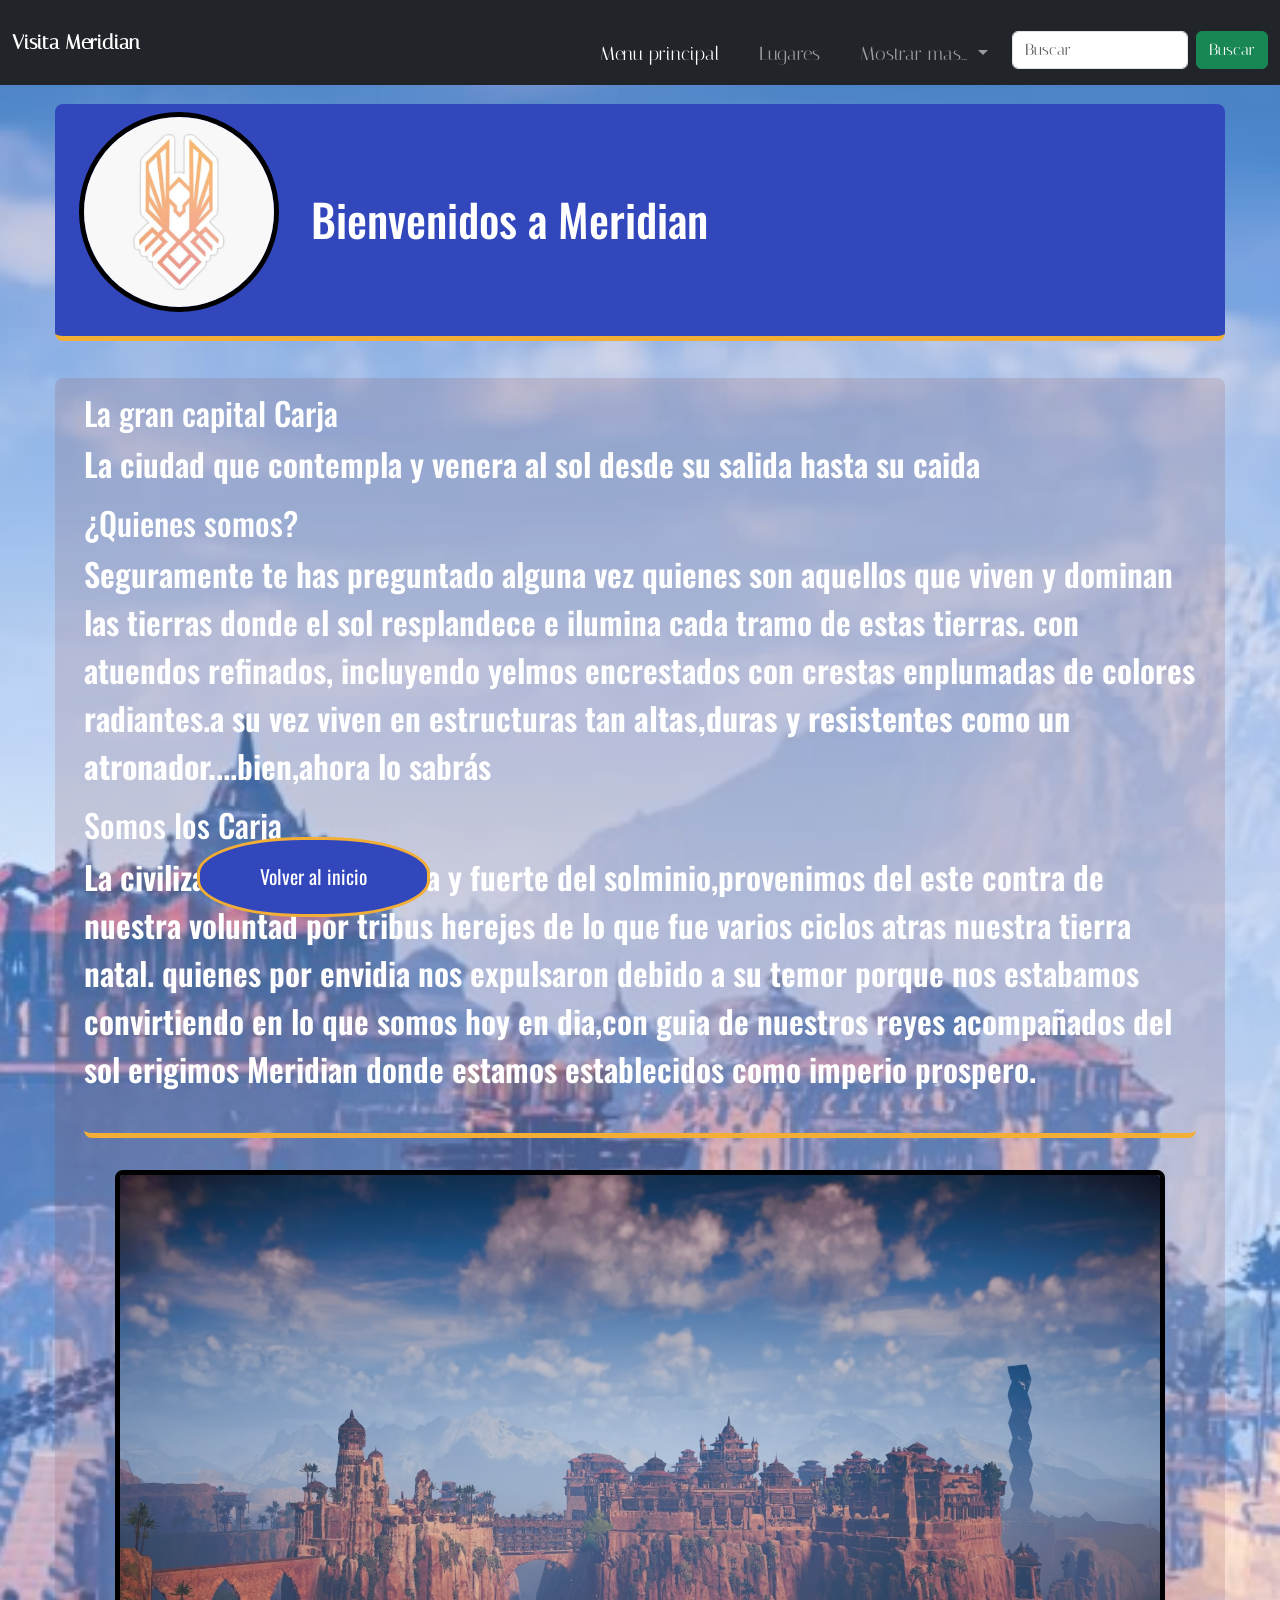
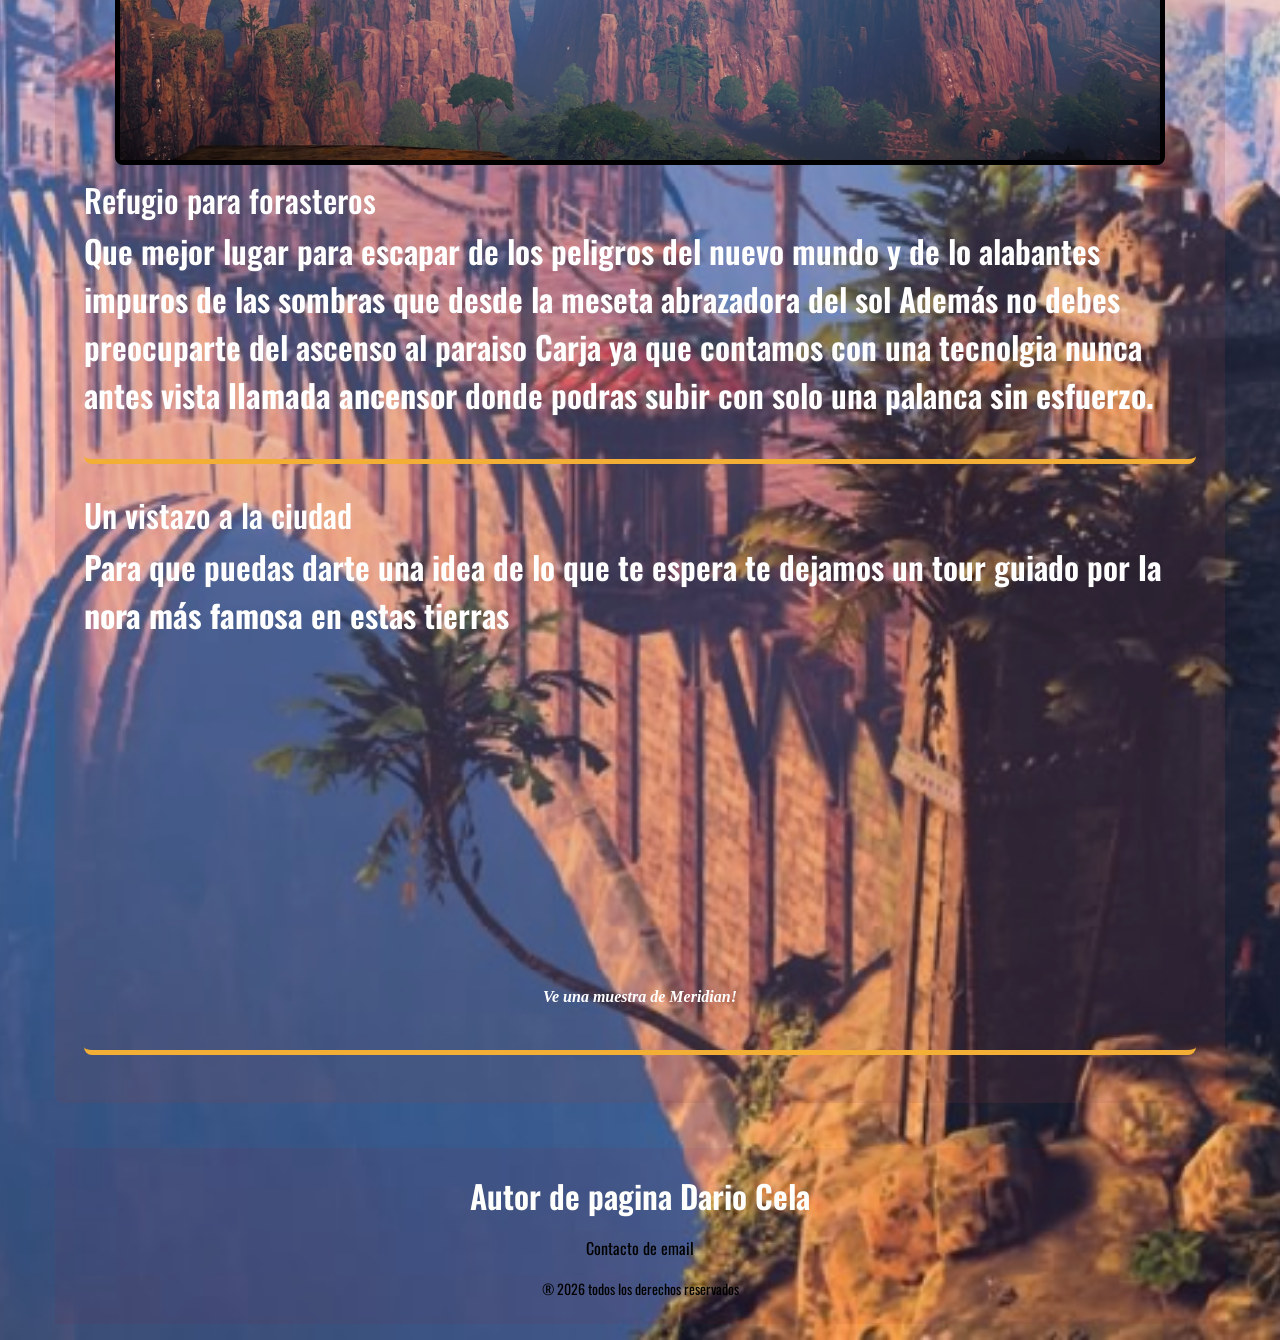
==== index.html @ d0ce2c87 "Add files via upload" ====
﻿<!DOCTYPE html>

<html lang="es" xmlns="http://www.w3.org/1999/xhtml">
<head>
    <meta charset="utf-8" />
    <title>Visita Meridian - inicio</title>
    <meta name="viewport" content="width=device-width,initial-scale=1.0">
    <meta name="referrer" content="origin" />
    <meta name="description"
          content="El gran imperio carja, conoce a los carja y al sol en todo su esplendor" />


    <link rel="preconnect" href="https://fonts.googleapis.com">
    <link rel="preconnect" href="https://fonts.gstatic.com" crossorigin="anonymous">
    <link href="https://fonts.googleapis.com/css2?family=Italiana&family=Oswald:wght@200..700&display=swap" rel="stylesheet">
    
    
    <link href="https://cdn.jsdelivr.net/npm/bootstrap@5.3.2/dist/css/bootstrap.min.css" rel="stylesheet" integrity="sha384-T3c6CoIi6uLrA9TneNEoa7RxnatzjcDSCmG1MXxSR1GAsXEV/Dwwykc2MPK8M2HN" crossorigin="anonymous">
    <link rel="stylesheet" href="CSS/estilos.css" />
</head>
<body>
    <header>
    
        <div class="logo">
            <figure><img src="images/logo.jpg"
              alt="Emblema Carja"  
             class="logo" /></figure>
                       
        <h1>Bienvenidos a Meridian</h1>

    </div>

        
        <nav class="navbar navbar-expand-lg navbar-dark bg-dark fixed-top">
            <div class="container-fluid">
                <a class="navbar-brand" href="#">Visita Meridian</a>
                    <button class="navbar-toggler" type="button" data-bs-toggle="offcanvas" data-bs-target="#offcanvasDarkNavbar" aria-controls="offcanvasDarkNavbar" aria-label="Toggle navigation">
                    <span class="navbar-toggler-icon"></span>
                    </button>
                <div class="offcanvas offcanvas-end text-bg-dark" tabindex="-1" id="offcanvasDarkNavbar" aria-labelledby="offcanvasDarkNavbarLabel">
                    <div class="offcanvas-header">
                        <h5 class="offcanvas-title" id="offcanvasDarkNavbarLabel">Dark offcanvas</h5>
                        <button type="button" class="btn-close btn-close-white" data-bs-dismiss="offcanvas" aria-label="Close"></button>
                    </div>
                    <div class="offcanvas-body">
                        <ul class="navbar-nav justify-content-end flex-grow-1 pe-3">
                            
                        <li class="nav-item">
                            <a class="nav-link active" aria-current="page" href="index.html">Menu principal</a>
                        </li>
                        <li class="nav-item">
                            <a class="nav-link" href="lugares.html">Lugares</a>
                        </li>
                        <li class="nav-item dropdown">
                            <a class="nav-link dropdown-toggle" href="#" role="button" data-bs-toggle="dropdown" aria-expanded="false">
                                Mostrar mas...
                            </a>
                            <ul class="dropdown-menu dropdown-menu-dark">
                                <li><a class="dropdown-item" href="ciudad.html">Ciudad</a></li>
                                <li><a class="dropdown-item" href="lugares.html">Lugares</a></li>
                                <li><a class="dropdown-item" href="planes.html">Nuestros planes</a></li>
                                <li>
                                    <hr class="dropdown-divider">
                                </li>
                                    <li><a class="dropdown-item" href="contacto.html">Contacto</a></li>
                            </ul>
                        </li>
                    </ul>
                        <form class="d-flex mt-3" role="search">
                            <input class="form-control me-2" type="search" placeholder="Buscar" aria-label="Buscar"/>
                            <button class="btn btn-success" type="submit">Buscar</button>
                        </form>
                    </div>
                </div>
            </div>
        </nav>
    </header>
    
    <main>
        <section class="hero"><h2>La gran capital Carja</h2>
        <p>
            La ciudad que contempla y venera al sol desde su salida hasta su caida
        </p>
        <h2>¿Quienes somos?</h2>
        <p>
            Seguramente te has preguntado alguna vez quienes son aquellos que viven y dominan las tierras donde el sol resplandece e ilumina cada tramo de estas tierras.
            con atuendos refinados, incluyendo yelmos encrestados con crestas enplumadas de colores radiantes.a su vez viven en estructuras tan <b>altas,duras y resistentes como un atronador.</b>...bien,ahora lo sabrás
            <br />
        </p>
        <h2>Somos los Carja</h2>
            <p>La civilizacion más avanzada y fuerte del solminio,provenimos del este contra de nuestra voluntad por tribus herejes de lo que fue varios ciclos atras nuestra tierra natal.
            quienes por envidia nos expulsaron debido a su temor porque nos estabamos convirtiendo en lo que somos hoy en dia,con guia de nuestros reyes acompañados del sol erigimos Meridian donde estamos establecidos como imperio prospero.</p>
        </section>
        <figure>
            <img class="imagen" src="images/meridian.jpg" alt="Panoramica de la ciudad"/>
        </figure>
        <section>
            <article>
                    <h2>Refugio para forasteros</h2>
                    <p>
                        Que mejor lugar para escapar de los peligros del nuevo mundo y de lo alabantes impuros de las sombras que desde la meseta abrazadora del sol
                        Además no debes preocuparte del ascenso al paraiso Carja ya que contamos con una tecnolgia nunca antes vista <b>llamada ancensor</b> donde podras subir con solo una palanca <b>sin esfuerzo.</b>
                    </p>


                </article>

            </section>

        <section class="video-de-youtube">
            <h2>Un vistazo a la ciudad</h2>
            <p>Para que puedas darte una idea de lo que te espera te dejamos un tour guiado por <b>la nora más famosa</b> en estas tierras</p>
        <figure>  
            <iframe width="560"
                    height="315"
                    src="https://www.youtube.com/embed/Qsz6jnjTdkg?si=Ahsv_Q1Os_Bmdg1O&amp;start=208"
                    title="YouTube video player" frameborder="0" allow="accelerometer; autoplay; clipboard-write; encrypted-media; gyroscope; picture-in-picture; web-share"
                    referrerpolicy="strict-origin-when-cross-origin"
                    allowfullscreen
                    style="justify-items: center;align-items: center;display: flex; margin-left: auto; margin-right: auto;">
            </iframe>
               <figcaption> Ve una muestra de Meridian!</figcaption>
            </figure>
        </section>
        
        <a href="#" class="volver">Volver al inicio</a>

    </main>
    <footer>
        <address>
            <p>Autor de pagina Dario Cela</p>
            <a href="mailto:dario_x_2009@hotmail.com">Contacto de email</a>
        </address>
        <small> ® 2026 todos los derechos reservados</small>

    </footer>
    <script src="https://cdn.jsdelivr.net/npm/bootstrap@5.3.8/dist/js/bootstrap.bundle.min.js" integrity="sha384-FKyoEForCGlyvwx9Hj09JcYn3nv7wiPVlz7YYwJrWVcXK/BmnVDxM+D2scQbITxI" crossorigin="anonymous"></script>

</body>
</html>
---- CSS/estilos.css ----
﻿:root{
    --color-primario: #121d9c11;
    --color-secundario:#3347bd;
    --color-texto:#000000;
    --color-terciario:#d88148;
    --color-cuarto:#a7022011;
    --color-quinto:#ffffff;
    --color-sexto:#02b4e5;
    --color-septimo:#f2ae35;
    --fuente-principal:"Italiana", serif;
    --fuente-cuerpo:"Oswald", sans serif;


}/*estilos globales*/
body {
    font-family: var(--color-primario);
    font-size: 16px;
    color: var(--color-texto);
    /* line-height: 1.6*/
    max-width: 1170px; /*limitamos el ancho*/
    margin: 0 auto; /*centramos horizontalmente*/
    padding:  1rem 0 ;
    background-image:url(../images/wallpaper3.jpg);
    background-repeat: no-repeat;
    background-size:cover;
    background-position:center;
    line-height: 1.5;
}
.pagina-planes{
    background-image:url(../images/atronador.jpg);
    background-repeat: no-repeat;
    background-size:cover;
    background-position:center;
}
h1{
    font-size: 2.8rem;
    color:var(--color-quinto);
    font-family:var(--fuente-cuerpo);
    flex: 1;
    white-space:nowrap;
    margin:0%;
    
}
h2{font-size: 2rem;
   color:var(--color-texto)

}
h3{font-size: 1.23rem;
   color:var(--color-texto)
}
p{
    margin-bottom: 1rem;
    color:var(--color-quinto);
    font-family:var(--fuente-cuerpo);
    font-size:2.0rem;
    font-weight: 600;
    
}
/*HEADER*/
header{display: flex;
       flex-direction: column;
       background-color:var(--color-secundario);
       color:var(--color-quinto);
       padding: 1rem 1.5rem;
       border-bottom:5px solid var(--color-septimo);
       border-radius: 8px;
       margin-block-start: 7.5%;
       margin-block-end:2.3rem;
  
       
       
           
}


.logo{display: flex;
    align-items: center;
    width:200px;
    height:200px;
    border-radius: 50%;
    gap: 2rem;
   max-width: 1000px;   
    
}
header h1, h2, h3 {
    color:var(--color-quinto);
    font-family:var(--fuente-cuerpo);
}
/*navegacion*/
nav ul {
    padding-block-start: 1.50rem;
    list-style:none;/*le agrega simbolos o enumera de forma ordernada*/
    display:flex;
    gap:1.5rem;
    font-size:1.2rem;
    
}
nav a {
    color: var(--color-texto);
    text-decoration: none;
    font-weight: 600;
    color: var(--color-quinto);
    font-family:var(--fuente-principal);
}

nav a hover{
    color:var(--color-cuarto);
    text-decoration:none;
}
a.volver{
    display: flex;
    position: fixed;/* "fixed"fija el elemento en la pagina*/
    top: 93%;left: 15.4%;/* posicion en altura dentro de la pagina*/
    font-family:var(--fuente-cuerpo);
    font-size: 1.23rem;
    background-color: #3347bd;
    padding: 1.4rem 3.75rem;
    color:var(--color-quinto);
    text-decoration:none;
    border-radius: 45%;
    border: 3px solid var(--color-septimo);/* le da color al contorno*/
    z-index: 1000;/*se sobrepone a todo*/

}
/*Main y secciones*/
main {
    padding: 3rem 1.8rem;
    margin-bottom: auto;
    background-color:#8a404028;
    padding: 1rem 1.8rem;
    border-radius: 8px;
    margin-block-end: 2.8rem;
    
   
}

.personajes {
    text-align: center;
    margin-bottom:3rem;
    display: grid;
    flex-wrap: wrap;
    flex-direction: row;
    gap: 1rem 1rem;
    justify-items:center;
    grid-template-columns: repeat(auto-fit, minmax(250px, 1fr));
    padding: 1rem 1.8rem;
    border-radius: 10px;
    font-size: 1.2rem;
}
figure.personajes img{
    display:grid;
    width: 300px;
    height: 300px;
    object-fit: cover;
    border-radius: 8px;
    border: none;
    margin:0 auto;
    
}
form{color:var(--color-quinto);
    font-size:1.3rem;
    font-family:var(--fuente-principal);
    font-weight:700;
    align-items:center;
    text-align:left;
    display:grid;
    grid-auto-columns:auto;

}
section{
    margin-bottom:2rem;
        padding-bottom:1.5rem;
        border-bottom:5px solid var(--color-septimo);
        justify-items:center;
        border-radius:8px;      
}
/*fooster*/
footer{font-family:var(--fuente-cuerpo);
    background-color: var(--color-cuarto);
    color: var(--color-texto);
    padding: 1.5rem;
    margin-top:2rem;
    text-align:center;
    opacity:1;
    filter:blur(0.5px)contrast(1)sepia(0.1)
    
}
footer a{
    color:var(--color-texto);
    text-decoration:none;

}
/*figure(seccion pero de imagenes*/
figure{display:grid;
       grid-template-rows:repeat(auto-fit,minmax(200px,1fr));/* Crea tantas filas de mínimo 200px como entren en esos 600px */
       gap:15px;
       justify-items:center;
}
/* ==========================================
   CORRECCIONES PARA EL CARRUSEL DE BOOTSTRAP
   ========================================== */

/* 1. Desactivamos el Grid global de 'figure' solo para la galería */
figure.galeria {
    display: block !important; 
    width: 100%;
    max-width: 700px; /* Limitamos el ancho para que no se desparrame en pantallas grandes */
    margin: 0 auto;   /* Lo centramos horizontalmente */
    border-radius: 8px; /* Mantenemos tus esquinas redondeadas */
}

/* 2. Forzamos a las imágenes del carrusel a medir lo mismo sin estiramientos raros */
#galeria .carousel-item img {
    width: 100% !important;   /* Ocupa el 100% del contenedor de la galería */
    height: 500px !important;  /* Fijamos una altura uniforme para todas las fotos */
    object-fit: cover;         /* Evita el estiramiento y recorta la imagen limpiamente */
    border-radius: 8px;        /* Mantenemos tus esquinas redondeadas */
}

/* 3. Ajuste opcional: Centramos los puntitos indicadores de Bootstrap */
.carousel-indicators {
    margin-bottom: 1rem !important;
}

   

figure img{
    width:1050px;
    height:880px;
    text-align:center;
    object-fit:cover;/*recorto pero mantengo las propociones*/
    border-radius:8px;/*redondeo las esquinas*/
    border: 5px solid var(--color-texto);
}
figcaption{    
    color:var(--color-quinto);
    text-align:center;
    font-weight: bolder;/*cambia ek grosor del texto*/
    font-style:italic;
    margin-bottom:1.5px;
}

a:hover{
    color:var(--color-terciario);

}

.imagen {
    max-width: 100%;
    height: auto;
    text-align:center;

}
.lugares {
    width:600px;
    height:500px;
}
.planes {
    width:100%;
    height:auto;
    display: flex;
    flex-wrap: wrap;
    gap: 2rem;
    justify-content: center;
}
.planes img {
    width: 300px;
    height: 300px;
    object-fit: cover;
    border-radius: 8px;
    border: 5px solid var(--color-texto);
    margin: 0 auto;
}
.producto {
    margin-bottom:3rem; /* salteado */
    gap: 2rem; /* saltaeado lineas*/

    padding: 1rem;
    align-items:center;
    text-align: left;
    border-radius: 10px;
    border: 2px solid var(--color-septimo);
    width:350px;
    background-color: var(--color-terciario);
}

.precio {
    background-color: var(--color-septimo);
    border-radius: 10px;
    padding: 0.5rem;
}

.plan {
    font-size: 25px;
}
 button{
    font-size: larger;
    font-weight: 800;
    color: var(--color-quinto);
    background-color: var(--color-cuarto);
}
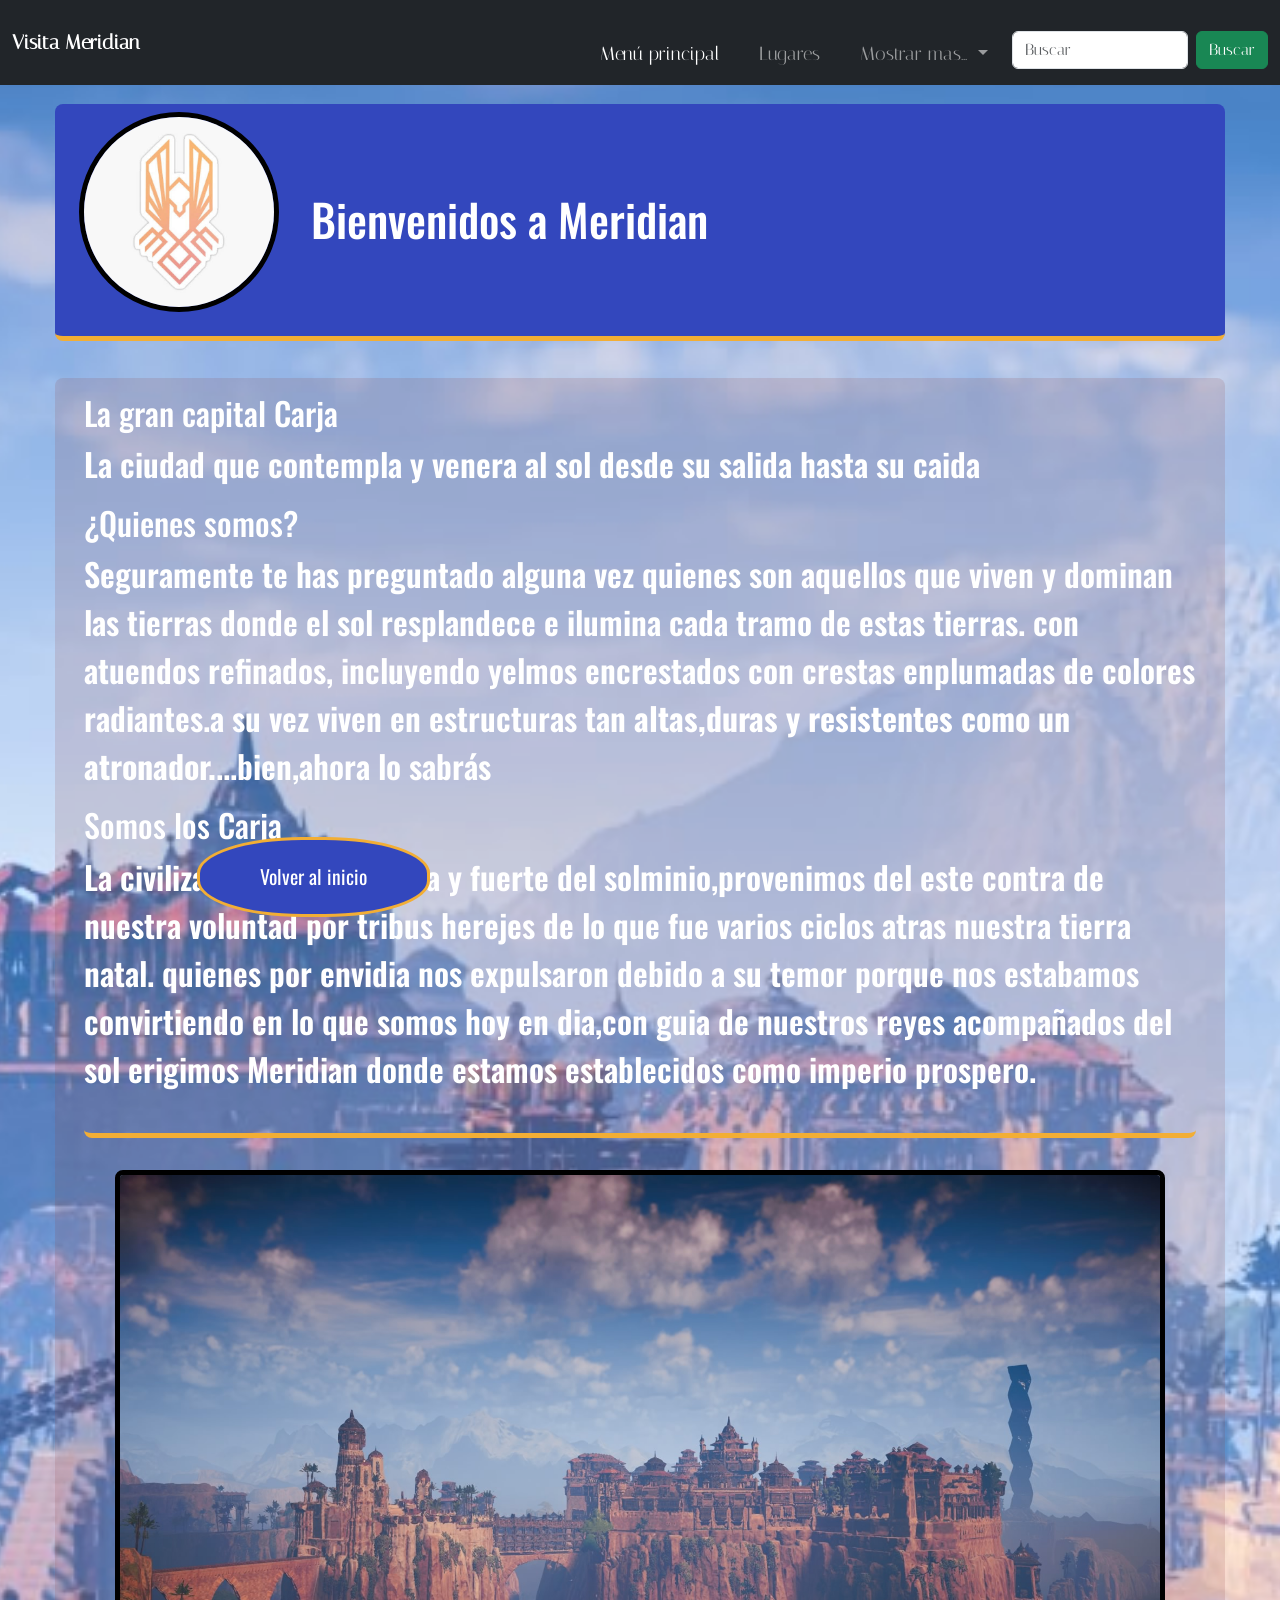
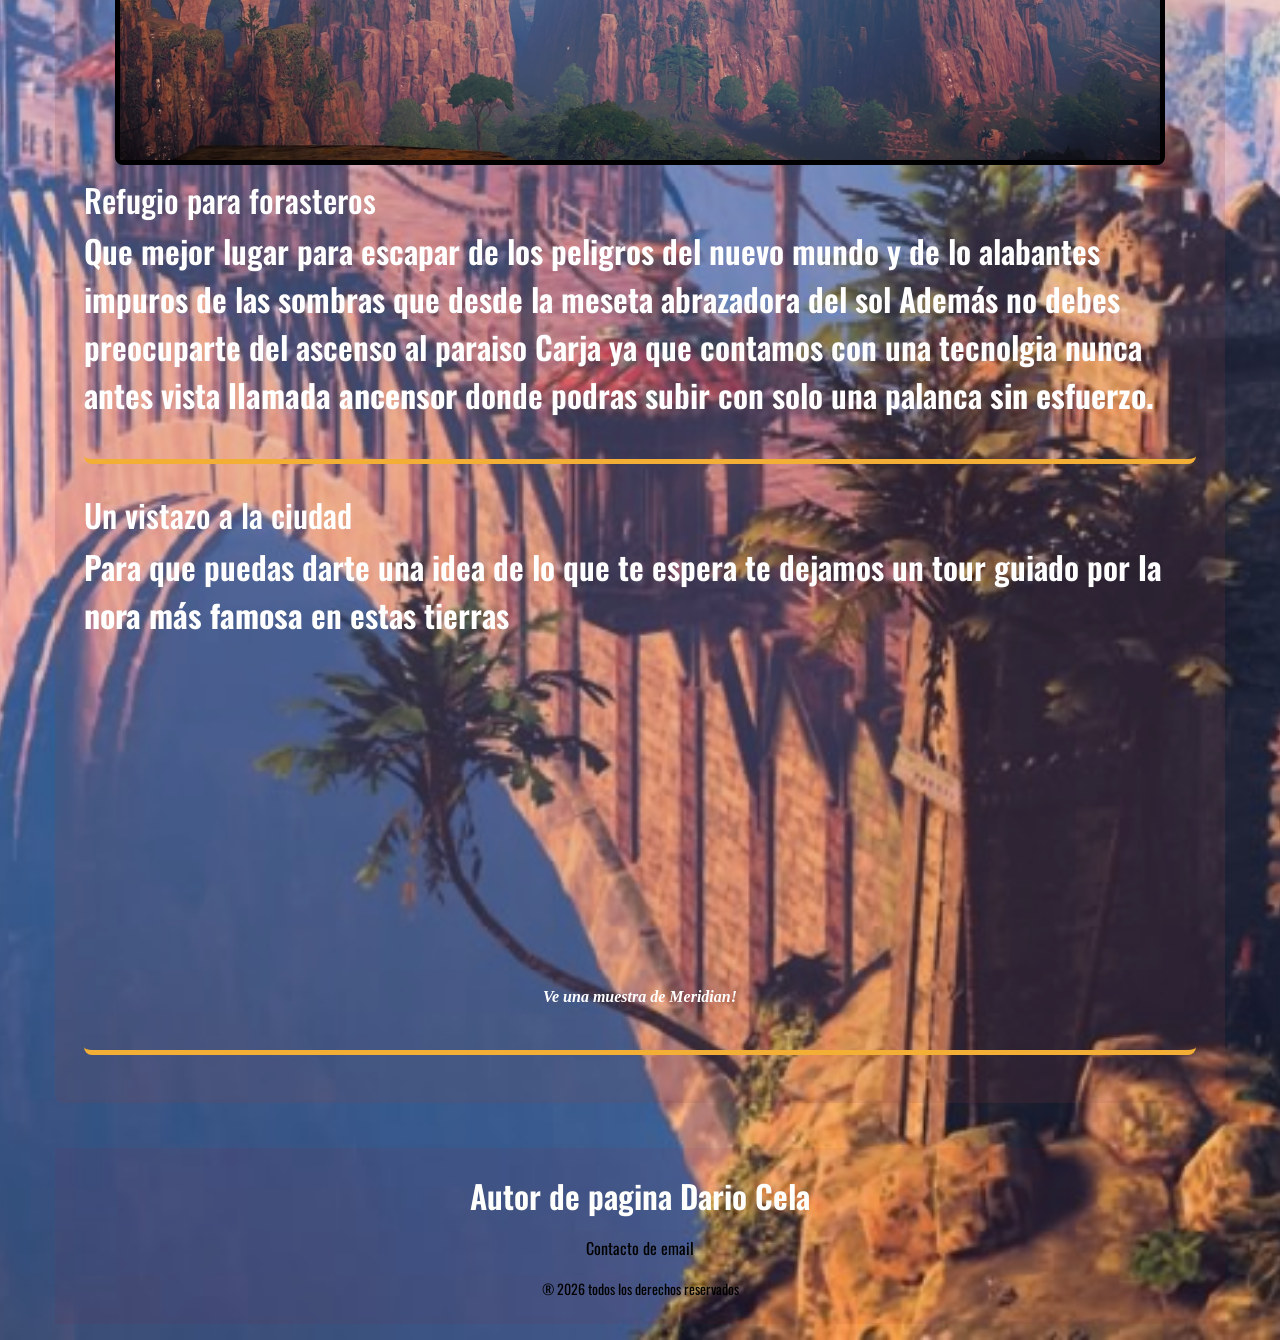
==== commit c1774c96: "arregle detalles" ====
--- a/index.html
+++ b/index.html
@@ -39,14 +39,14 @@
                     </button>
                 <div class="offcanvas offcanvas-end text-bg-dark" tabindex="-1" id="offcanvasDarkNavbar" aria-labelledby="offcanvasDarkNavbarLabel">
                     <div class="offcanvas-header">
-                        <h5 class="offcanvas-title" id="offcanvasDarkNavbarLabel">Dark offcanvas</h5>
+                        <h5 class="offcanvas-title" id="offcanvasDarkNavbarLabel">Descubre más</h5>
                         <button type="button" class="btn-close btn-close-white" data-bs-dismiss="offcanvas" aria-label="Close"></button>
                     </div>
                     <div class="offcanvas-body">
                         <ul class="navbar-nav justify-content-end flex-grow-1 pe-3">
                             
                         <li class="nav-item">
-                            <a class="nav-link active" aria-current="page" href="index.html">Menu principal</a>
+                            <a class="nav-link active" aria-current="page" href="index.html">Menú principal</a>
                         </li>
                         <li class="nav-item">
                             <a class="nav-link" href="lugares.html">Lugares</a>
@@ -57,7 +57,6 @@
                             </a>
                             <ul class="dropdown-menu dropdown-menu-dark">
                                 <li><a class="dropdown-item" href="ciudad.html">Ciudad</a></li>
-                                <li><a class="dropdown-item" href="lugares.html">Lugares</a></li>
                                 <li><a class="dropdown-item" href="planes.html">Nuestros planes</a></li>
                                 <li>
                                     <hr class="dropdown-divider">
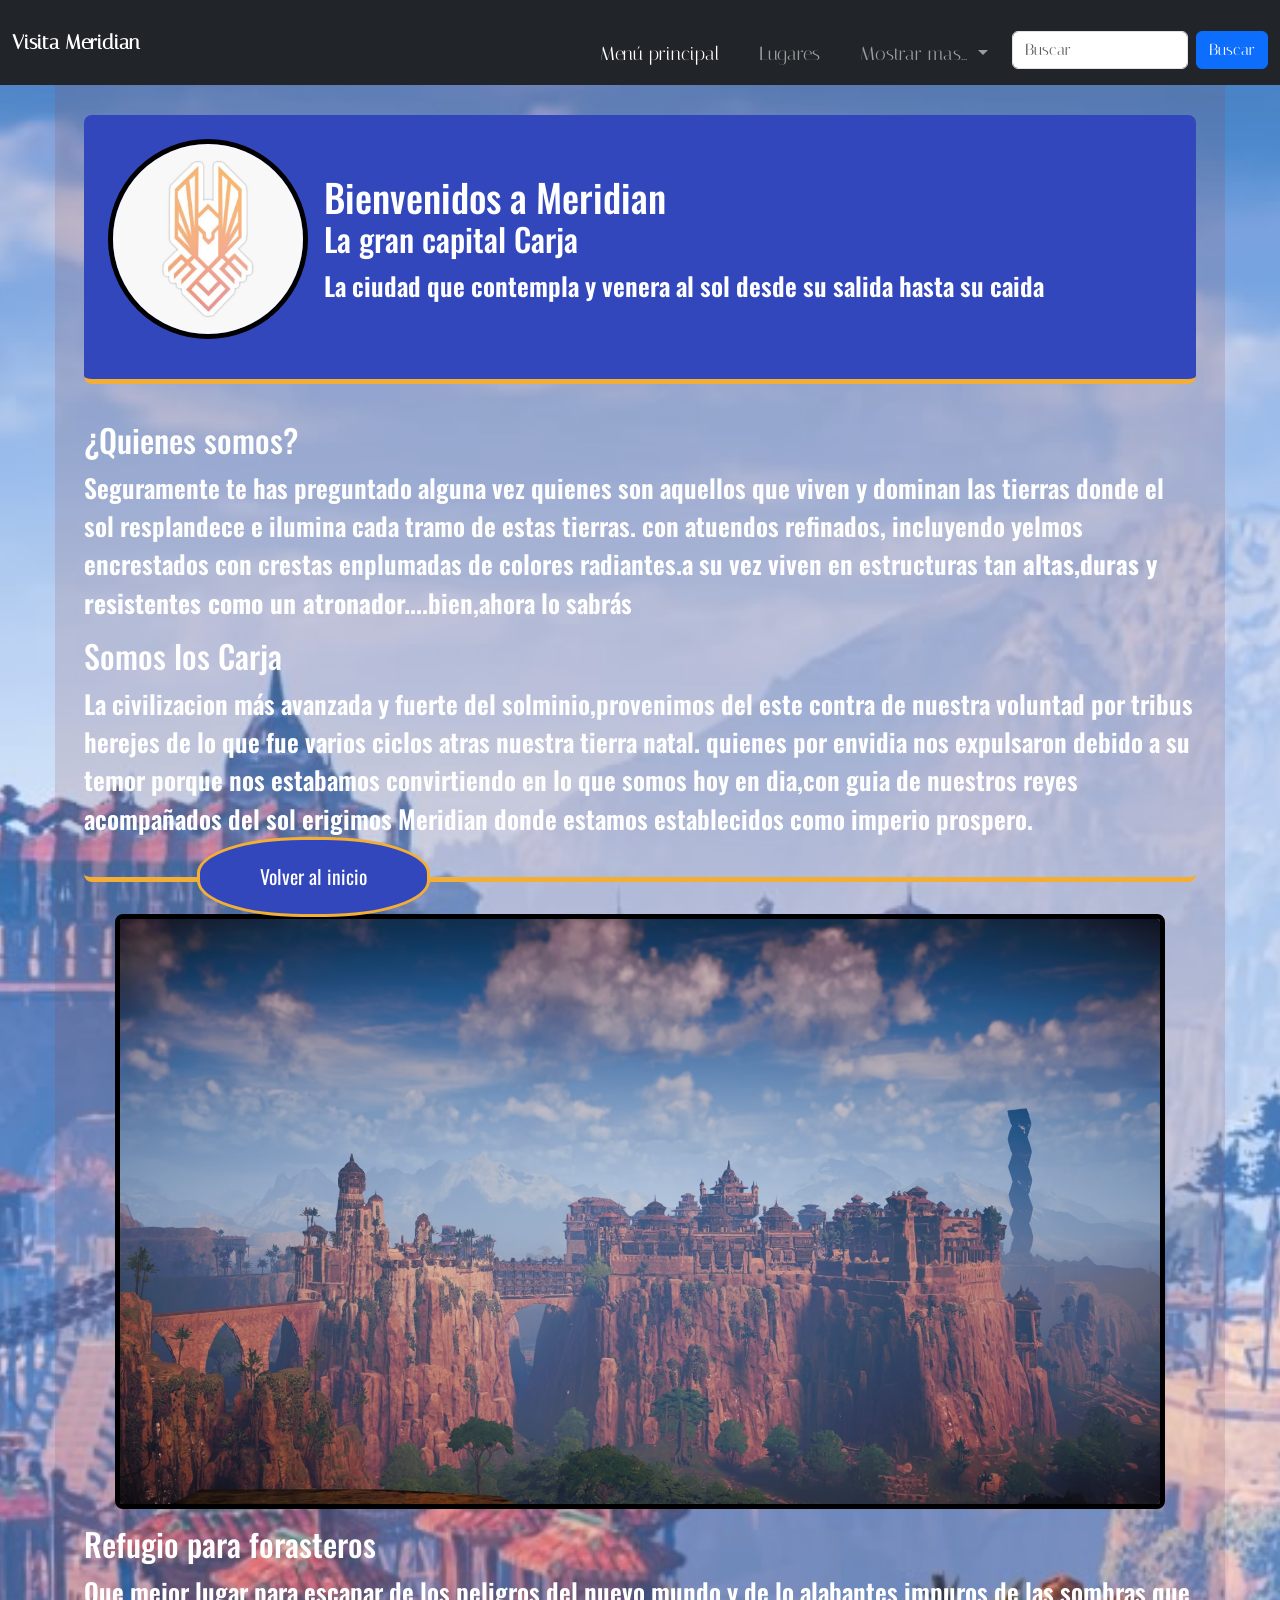
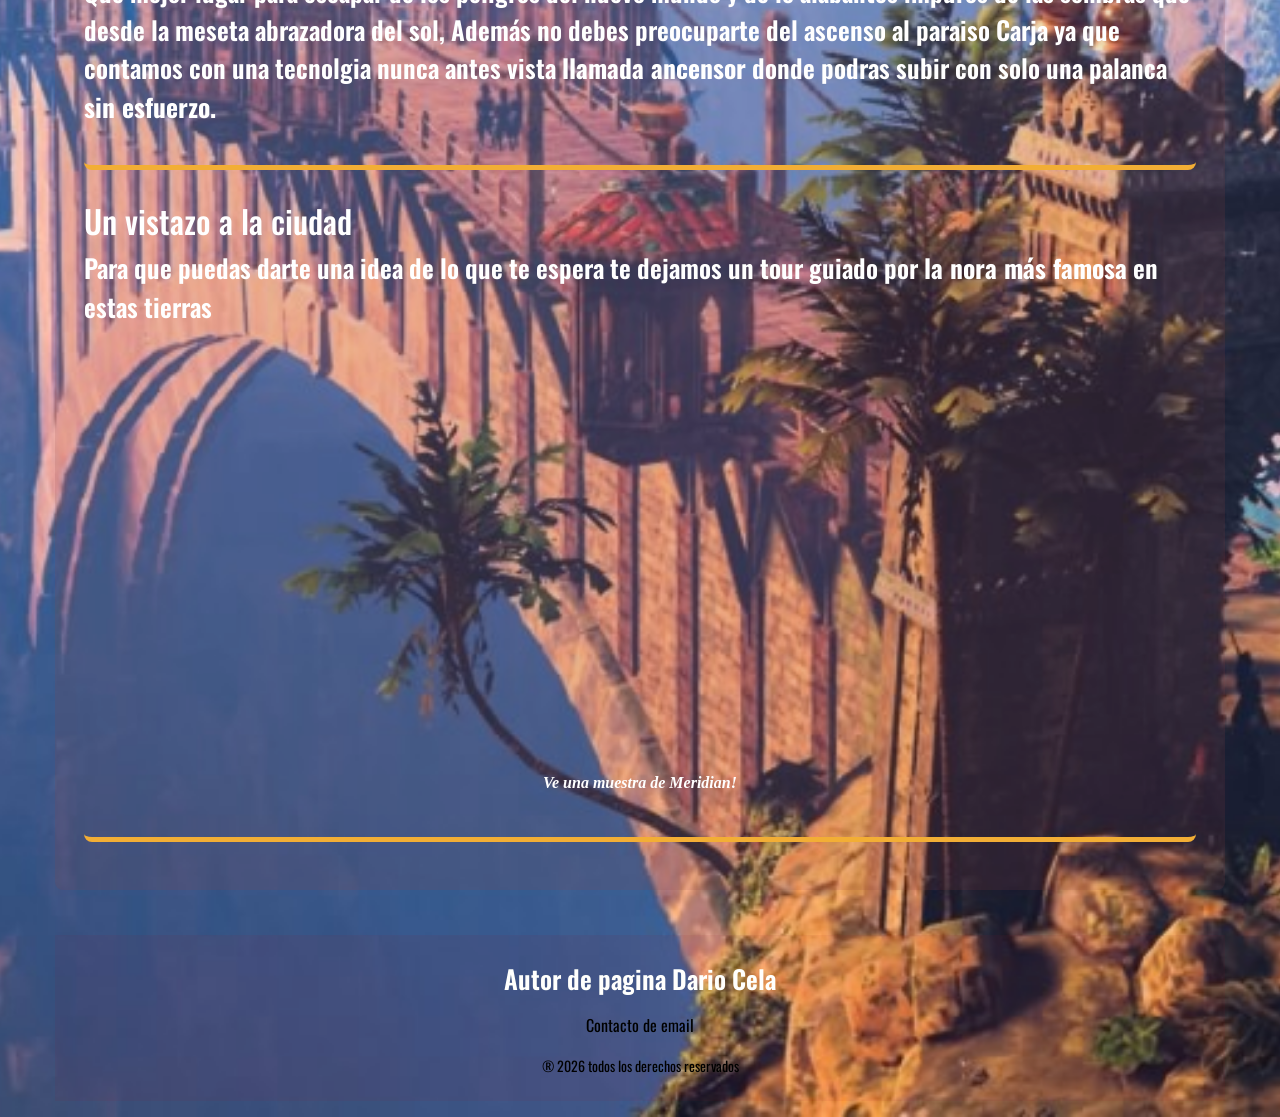
==== commit 3039404c: "Arreglos parciales para version-celulares Se reorganizó el header y se acomodó la presentación de lo" ====
--- a/index.html
+++ b/index.html
@@ -21,16 +21,6 @@
 <body>
     <header>
     
-        <div class="logo">
-            <figure><img src="images/logo.jpg"
-              alt="Emblema Carja"  
-             class="logo" /></figure>
-                       
-        <h1>Bienvenidos a Meridian</h1>
-
-    </div>
-
-        
         <nav class="navbar navbar-expand-lg navbar-dark bg-dark fixed-top">
             <div class="container-fluid">
                 <a class="navbar-brand" href="#">Visita Meridian</a>
@@ -57,6 +47,7 @@
                             </a>
                             <ul class="dropdown-menu dropdown-menu-dark">
                                 <li><a class="dropdown-item" href="ciudad.html">Ciudad</a></li>
+                                <li><a class="dropdown-item" href="lugares.html">Lugares</a></li>
                                 <li><a class="dropdown-item" href="planes.html">Nuestros planes</a></li>
                                 <li>
                                     <hr class="dropdown-divider">
@@ -67,7 +58,7 @@
                     </ul>
                         <form class="d-flex mt-3" role="search">
                             <input class="form-control me-2" type="search" placeholder="Buscar" aria-label="Buscar"/>
-                            <button class="btn btn-success" type="submit">Buscar</button>
+                            <button class="btn btn-primary" type="submit">Buscar</button>
                         </form>
                     </div>
                 </div>
@@ -76,10 +67,22 @@
     </header>
     
     <main>
-        <section class="hero"><h2>La gran capital Carja</h2>
+        
+        <section class="hero">
+            <figure>
+            <img src="images/logo.jpg"
+              alt="Emblema Carja"  
+             class="logo" />
+                       </figure>
+        <div class="hero-texto"><h1>Bienvenidos a Meridian</h1>
+
+
+            <h2>La gran capital Carja</h2>
         <p>
             La ciudad que contempla y venera al sol desde su salida hasta su caida
-        </p>
+        </p></div>
+        </section>
+        <section>
         <h2>¿Quienes somos?</h2>
         <p>
             Seguramente te has preguntado alguna vez quienes son aquellos que viven y dominan las tierras donde el sol resplandece e ilumina cada tramo de estas tierras.
@@ -97,7 +100,7 @@
             <article>
                     <h2>Refugio para forasteros</h2>
                     <p>
-                        Que mejor lugar para escapar de los peligros del nuevo mundo y de lo alabantes impuros de las sombras que desde la meseta abrazadora del sol
+                        Que mejor lugar para escapar de los peligros del nuevo mundo y de lo alabantes impuros de las sombras que desde la meseta abrazadora del sol,
                         Además no debes preocuparte del ascenso al paraiso Carja ya que contamos con una tecnolgia nunca antes vista <b>llamada ancensor</b> donde podras subir con solo una palanca <b>sin esfuerzo.</b>
                     </p>
 
--- a/CSS/estilos.css
+++ b/CSS/estilos.css
@@ -33,12 +33,12 @@
     background-position:center;
 }
 h1{
-    font-size: 2.8rem;
+    font-size: 2.4rem;
     color:var(--color-quinto);
     font-family:var(--fuente-cuerpo);
     flex: 1;
-    white-space:nowrap;
     margin:0%;
+    
     
 }
 h2{font-size: 2rem;
@@ -52,35 +52,25 @@
     margin-bottom: 1rem;
     color:var(--color-quinto);
     font-family:var(--fuente-cuerpo);
-    font-size:2.0rem;
+    font-size:1.6rem;
     font-weight: 600;
     
 }
 /*HEADER*/
-header{display: flex;
-       flex-direction: column;
-       background-color:var(--color-secundario);
-       color:var(--color-quinto);
-       padding: 1rem 1.5rem;
-       border-bottom:5px solid var(--color-septimo);
-       border-radius: 8px;
-       margin-block-start: 7.5%;
-       margin-block-end:2.3rem;
-  
+
        
        
            
-}
-
-
-.logo{display: flex;
+
+
+
+.logo{
     align-items: center;
     width:200px;
     height:200px;
     border-radius: 50%;
     gap: 2rem;
-   max-width: 1000px;   
-    
+    flex-shrink: 0;
 }
 header h1, h2, h3 {
     color:var(--color-quinto);
@@ -107,6 +97,12 @@
     color:var(--color-cuarto);
     text-decoration:none;
 }
+
+
+
+
+
+
 a.volver{
     display: flex;
     position: fixed;/* "fixed"fija el elemento en la pagina*/
@@ -124,7 +120,6 @@
 }
 /*Main y secciones*/
 main {
-    padding: 3rem 1.8rem;
     margin-bottom: auto;
     background-color:#8a404028;
     padding: 1rem 1.8rem;
@@ -168,11 +163,29 @@
 
 }
 section{
-    margin-bottom:2rem;
+         margin-bottom:2rem;/* separa la seccion inferior de la caja de otras*/
         padding-bottom:1.5rem;
         border-bottom:5px solid var(--color-septimo);
         justify-items:center;
         border-radius:8px;      
+}section.hero{
+       display: flex;
+       flex-direction: row;
+       align-items: center;
+       gap: 1rem;       
+       padding: 1.5rem;
+       background-color: var(--color-secundario);
+       border-bottom:5px solid var(--color-septimo);
+       border-radius: 8px;
+       margin-block-start: 7.5%;
+       margin-block-end:2.3rem;
+}
+iframe{
+    max-width: 100%;
+    max-height: auto;
+    width: 900px;
+    height: 415px;
+
 }
 /*fooster*/
 footer{font-family:var(--fuente-cuerpo);
@@ -225,6 +238,7 @@
    
 
 figure img{
+    max-width:100%;
     width:1050px;
     height:880px;
     text-align:center;
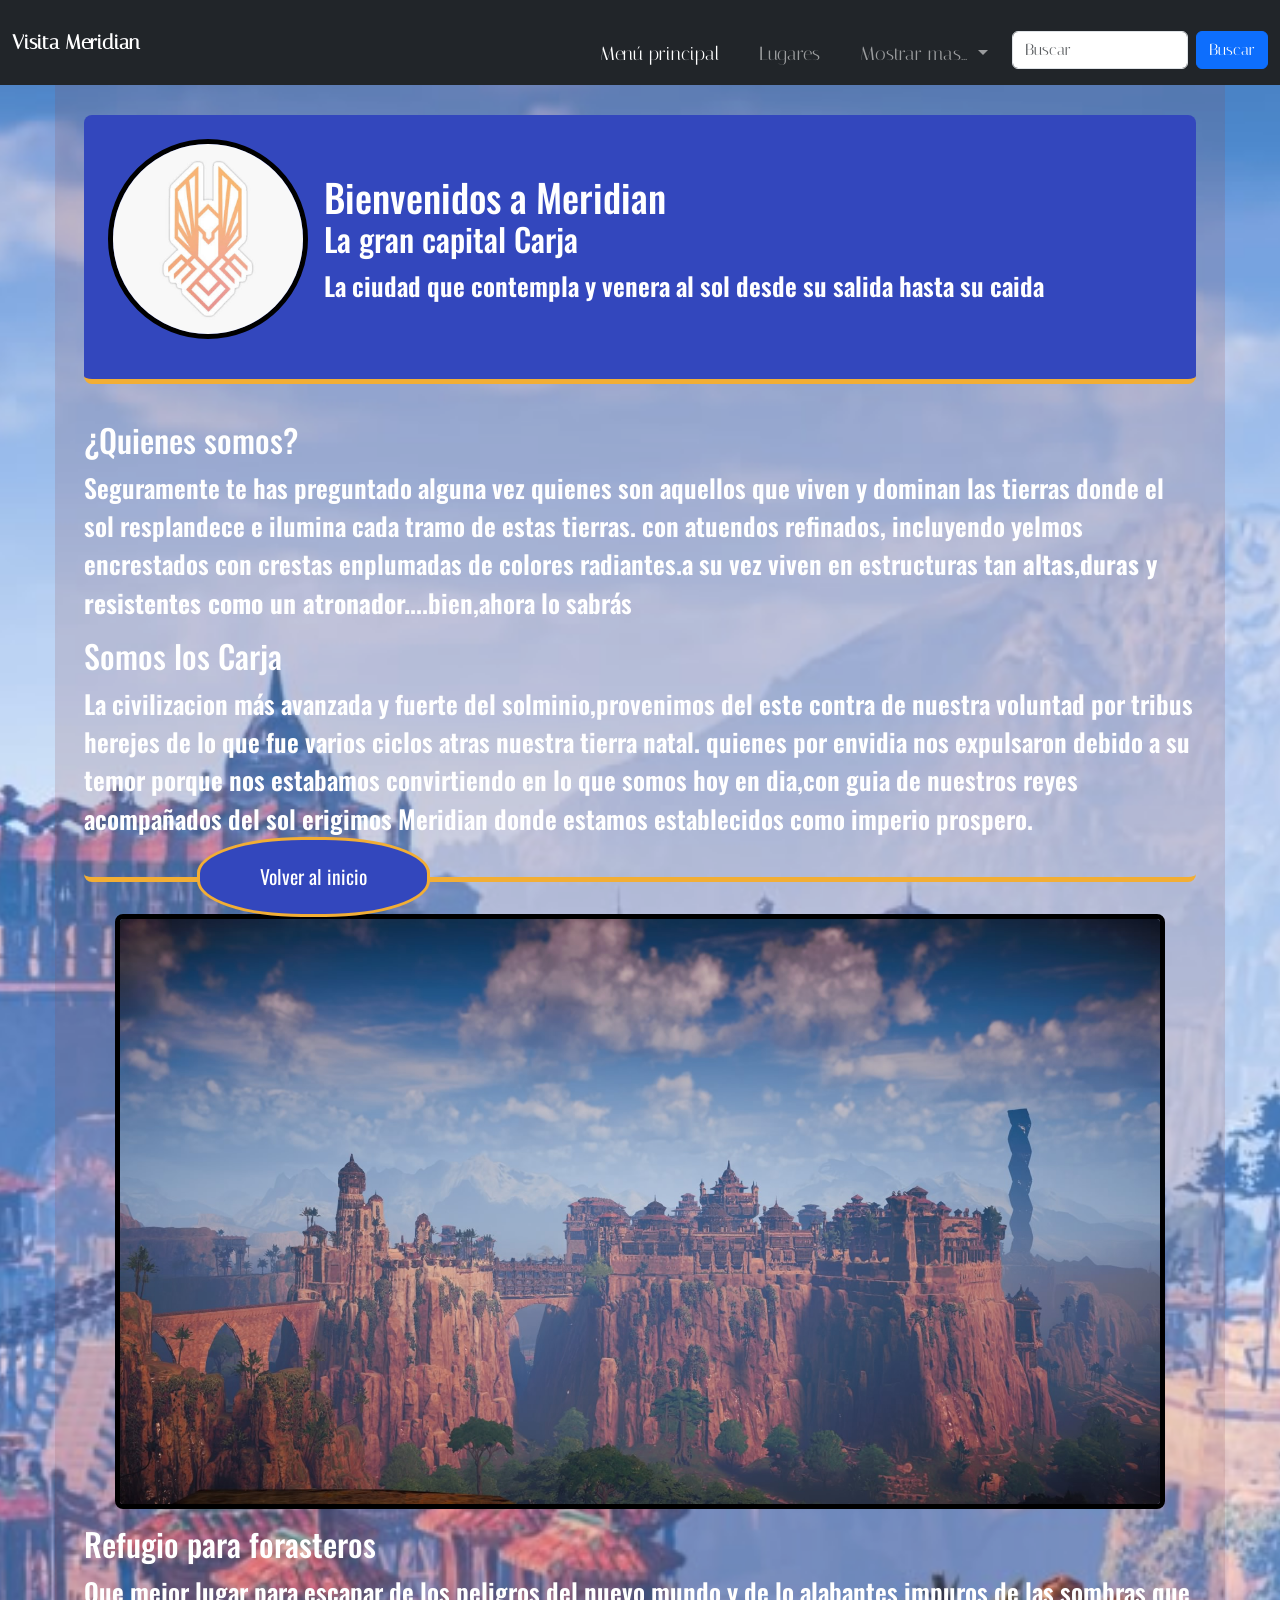
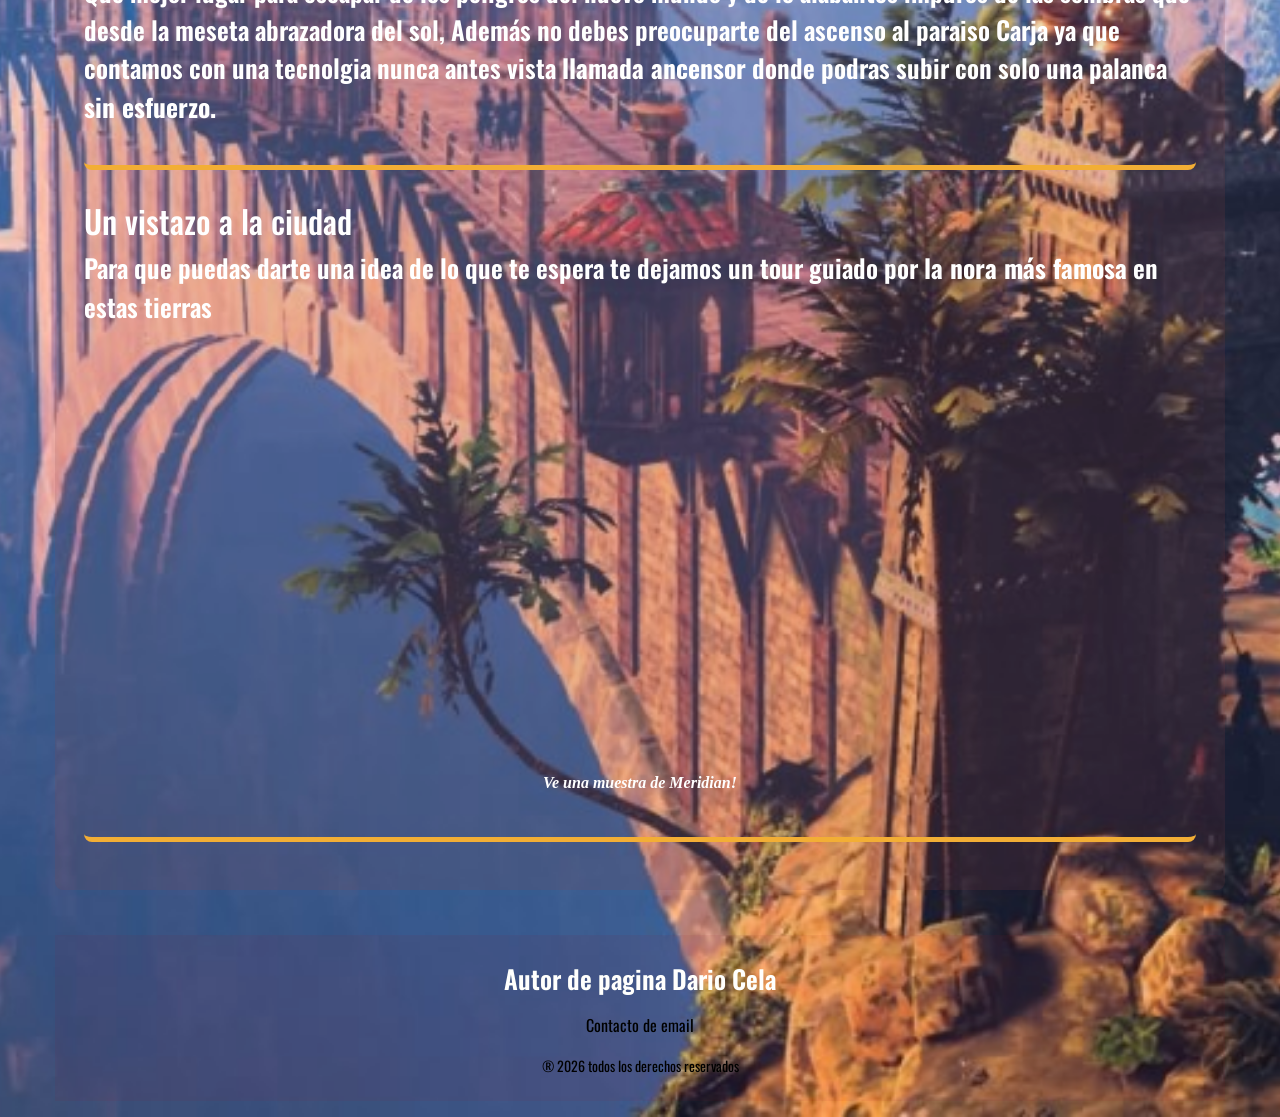
==== commit bbe14747: "Add files via upload" ====
--- a/index.html
+++ b/index.html
@@ -27,7 +27,7 @@
                     <button class="navbar-toggler" type="button" data-bs-toggle="offcanvas" data-bs-target="#offcanvasDarkNavbar" aria-controls="offcanvasDarkNavbar" aria-label="Toggle navigation">
                     <span class="navbar-toggler-icon"></span>
                     </button>
-                <div class="offcanvas offcanvas-end text-bg-dark" tabindex="-1" id="offcanvasDarkNavbar" aria-labelledby="offcanvasDarkNavbarLabel">
+                <div class="offcanvas offcanvas-end text-bg-dark" tabindex="-1" id="offcanvasDarkNavbar">
                     <div class="offcanvas-header">
                         <h5 class="offcanvas-title" id="offcanvasDarkNavbarLabel">Descubre más</h5>
                         <button type="button" class="btn-close btn-close-white" data-bs-dismiss="offcanvas" aria-label="Close"></button>
@@ -137,6 +137,6 @@
 
     </footer>
     <script src="https://cdn.jsdelivr.net/npm/bootstrap@5.3.8/dist/js/bootstrap.bundle.min.js" integrity="sha384-FKyoEForCGlyvwx9Hj09JcYn3nv7wiPVlz7YYwJrWVcXK/BmnVDxM+D2scQbITxI" crossorigin="anonymous"></script>
-
+    <script src="js/main.js"></script>
 </body>
 </html>
--- a/CSS/estilos.css
+++ b/CSS/estilos.css
@@ -48,6 +48,8 @@
 h3{font-size: 1.23rem;
    color:var(--color-texto)
 }
+h5{font-size:1.6rem;
+}
 p{
     margin-bottom: 1rem;
     color:var(--color-quinto);
@@ -133,8 +135,8 @@
     text-align: center;
     margin-bottom:3rem;
     display: grid;
-    flex-wrap: wrap;
-    flex-direction: row;
+    flex-wrap: wrap;/*lograr que los elementos salten  a la siguente fila ni hay espacio disponible*/
+    flex-direction:row;
     gap: 1rem 1rem;
     justify-items:center;
     grid-template-columns: repeat(auto-fit, minmax(250px, 1fr));
@@ -152,6 +154,13 @@
     margin:0 auto;
     
 }
+.card{text-align:center;
+    color:var(--color-quinto);
+    background-color:var(--color-primario);
+    font-family:var(--fuente-principal);
+}
+
+
 form{color:var(--color-quinto);
     font-size:1.3rem;
     font-family:var(--fuente-principal);
@@ -167,7 +176,8 @@
         padding-bottom:1.5rem;
         border-bottom:5px solid var(--color-septimo);
         justify-items:center;
-        border-radius:8px;      
+        border-radius:8px;
+        color:var(--color-cuarto);      
 }section.hero{
        display: flex;
        flex-direction: row;
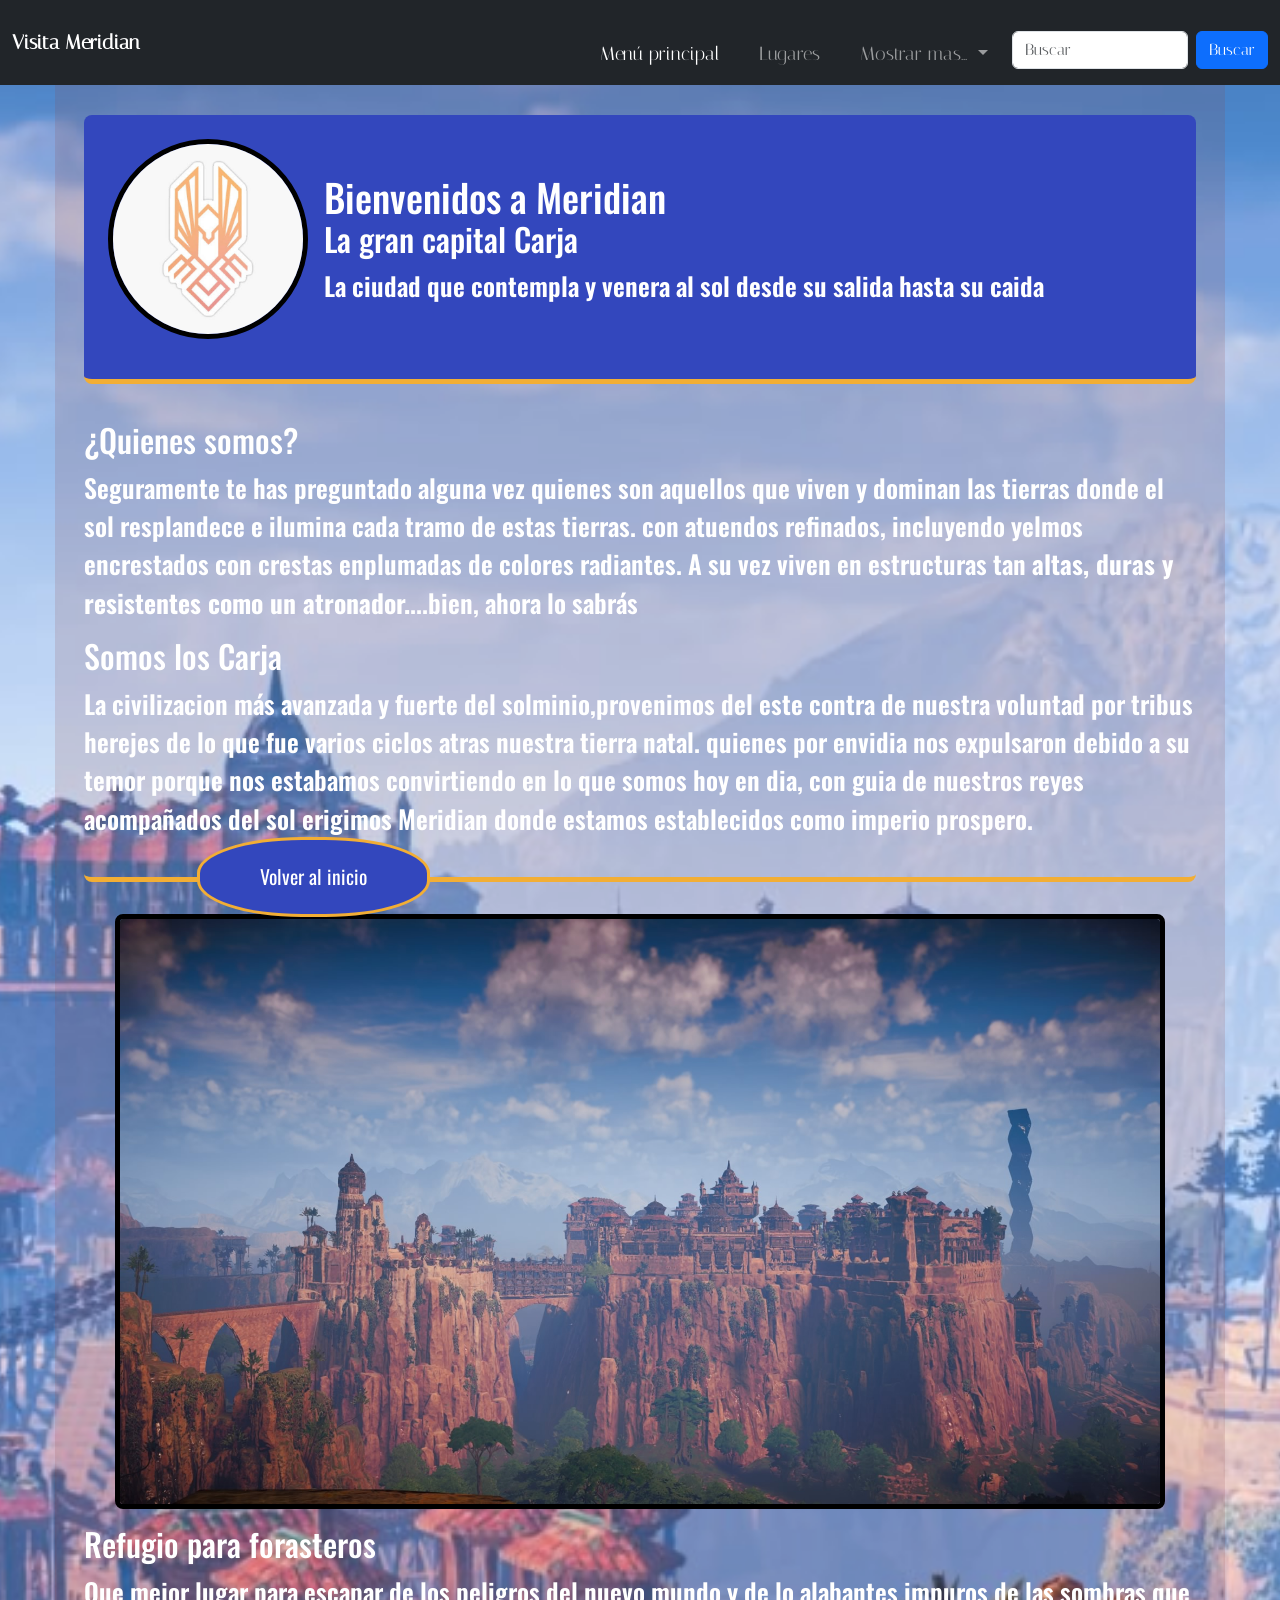
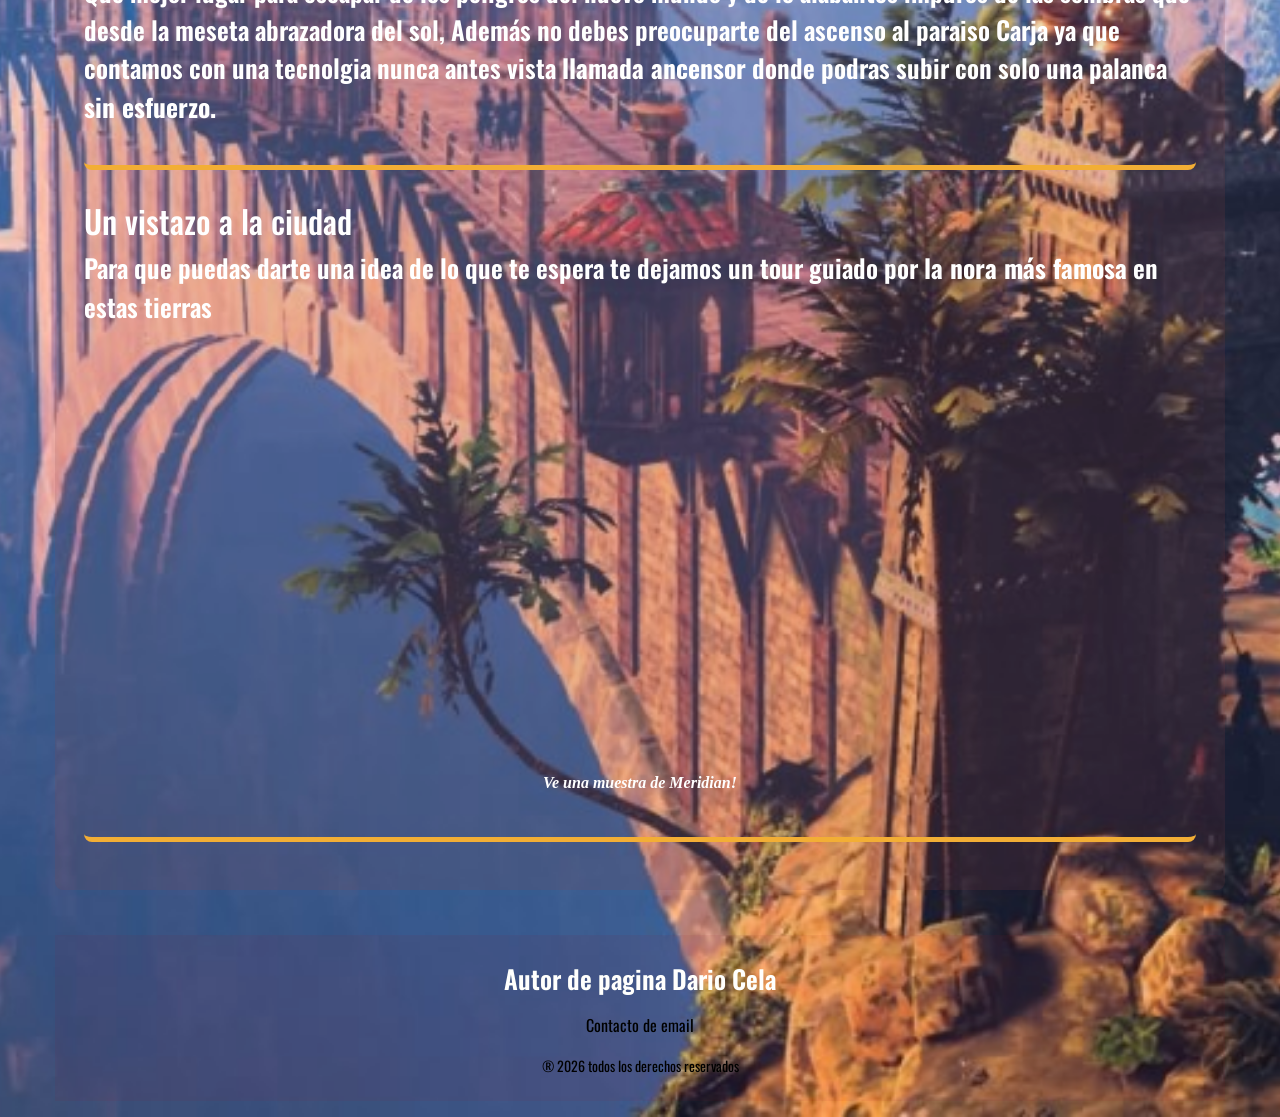
==== commit b532dd98: "saque el duplicado de lugares en el navbar" ====
--- a/index.html
+++ b/index.html
@@ -47,7 +47,6 @@
                             </a>
                             <ul class="dropdown-menu dropdown-menu-dark">
                                 <li><a class="dropdown-item" href="ciudad.html">Ciudad</a></li>
-                                <li><a class="dropdown-item" href="lugares.html">Lugares</a></li>
                                 <li><a class="dropdown-item" href="planes.html">Nuestros planes</a></li>
                                 <li>
                                     <hr class="dropdown-divider">
@@ -56,8 +55,8 @@
                             </ul>
                         </li>
                     </ul>
-                        <form class="d-flex mt-3" role="search">
-                            <input class="form-control me-2" type="search" placeholder="Buscar" aria-label="Buscar"/>
+                        <form class="d-flex mt-3" id="formbuscador" role="search">
+                            <input class="form-control me-2" id="item" type="search" placeholder="Buscar" aria-label="Buscar"/>
                             <button class="btn btn-primary" type="submit">Buscar</button>
                         </form>
                     </div>
@@ -86,12 +85,12 @@
         <h2>¿Quienes somos?</h2>
         <p>
             Seguramente te has preguntado alguna vez quienes son aquellos que viven y dominan las tierras donde el sol resplandece e ilumina cada tramo de estas tierras.
-            con atuendos refinados, incluyendo yelmos encrestados con crestas enplumadas de colores radiantes.a su vez viven en estructuras tan <b>altas,duras y resistentes como un atronador.</b>...bien,ahora lo sabrás
+            con atuendos refinados, incluyendo yelmos encrestados con crestas enplumadas de colores radiantes. A su vez viven en estructuras tan <b>altas, duras y resistentes como un atronador.</b>...bien, ahora lo sabrás
             <br />
         </p>
         <h2>Somos los Carja</h2>
             <p>La civilizacion más avanzada y fuerte del solminio,provenimos del este contra de nuestra voluntad por tribus herejes de lo que fue varios ciclos atras nuestra tierra natal.
-            quienes por envidia nos expulsaron debido a su temor porque nos estabamos convirtiendo en lo que somos hoy en dia,con guia de nuestros reyes acompañados del sol erigimos Meridian donde estamos establecidos como imperio prospero.</p>
+            quienes por envidia nos expulsaron debido a su temor porque nos estabamos convirtiendo en lo que somos hoy en dia, con guia de nuestros reyes acompañados del sol erigimos Meridian donde estamos establecidos como imperio prospero.</p>
         </section>
         <figure>
             <img class="imagen" src="images/meridian.jpg" alt="Panoramica de la ciudad"/>
--- a/CSS/estilos.css
+++ b/CSS/estilos.css
@@ -259,7 +259,7 @@
 figcaption{    
     color:var(--color-quinto);
     text-align:center;
-    font-weight: bolder;/*cambia ek grosor del texto*/
+    font-weight: bolder;/*cambia el grosor del texto*/
     font-style:italic;
     margin-bottom:1.5px;
 }
@@ -297,7 +297,7 @@
 }
 .producto {
     margin-bottom:3rem; /* salteado */
-    gap: 2rem; /* saltaeado lineas*/
+    gap: 2rem; /* salteado lineas*/
 
     padding: 1rem;
     align-items:center;
@@ -322,4 +322,25 @@
     font-weight: 800;
     color: var(--color-quinto);
     background-color: var(--color-cuarto);
+}
+
+.verMas { /* pertenece al boton de ver mas*/
+    display: flex;
+    margin: 0 auto;
+    align-items: center;
+    justify-content: center;
+    gap: 1rem;
+    flex-wrap: wrap;
+    flex-direction: column;
+
+    
+}
+#verMasBoton{
+background-color: var(--color-secundario);
+padding-inline: 3.5rem;
+font-family: var(--fuente-principal);
+font-size: 1.5rem;
+border-radius: 11%;
+border: 3px solid var(--color-septimo);/* le da color al contorno*/
+
 }
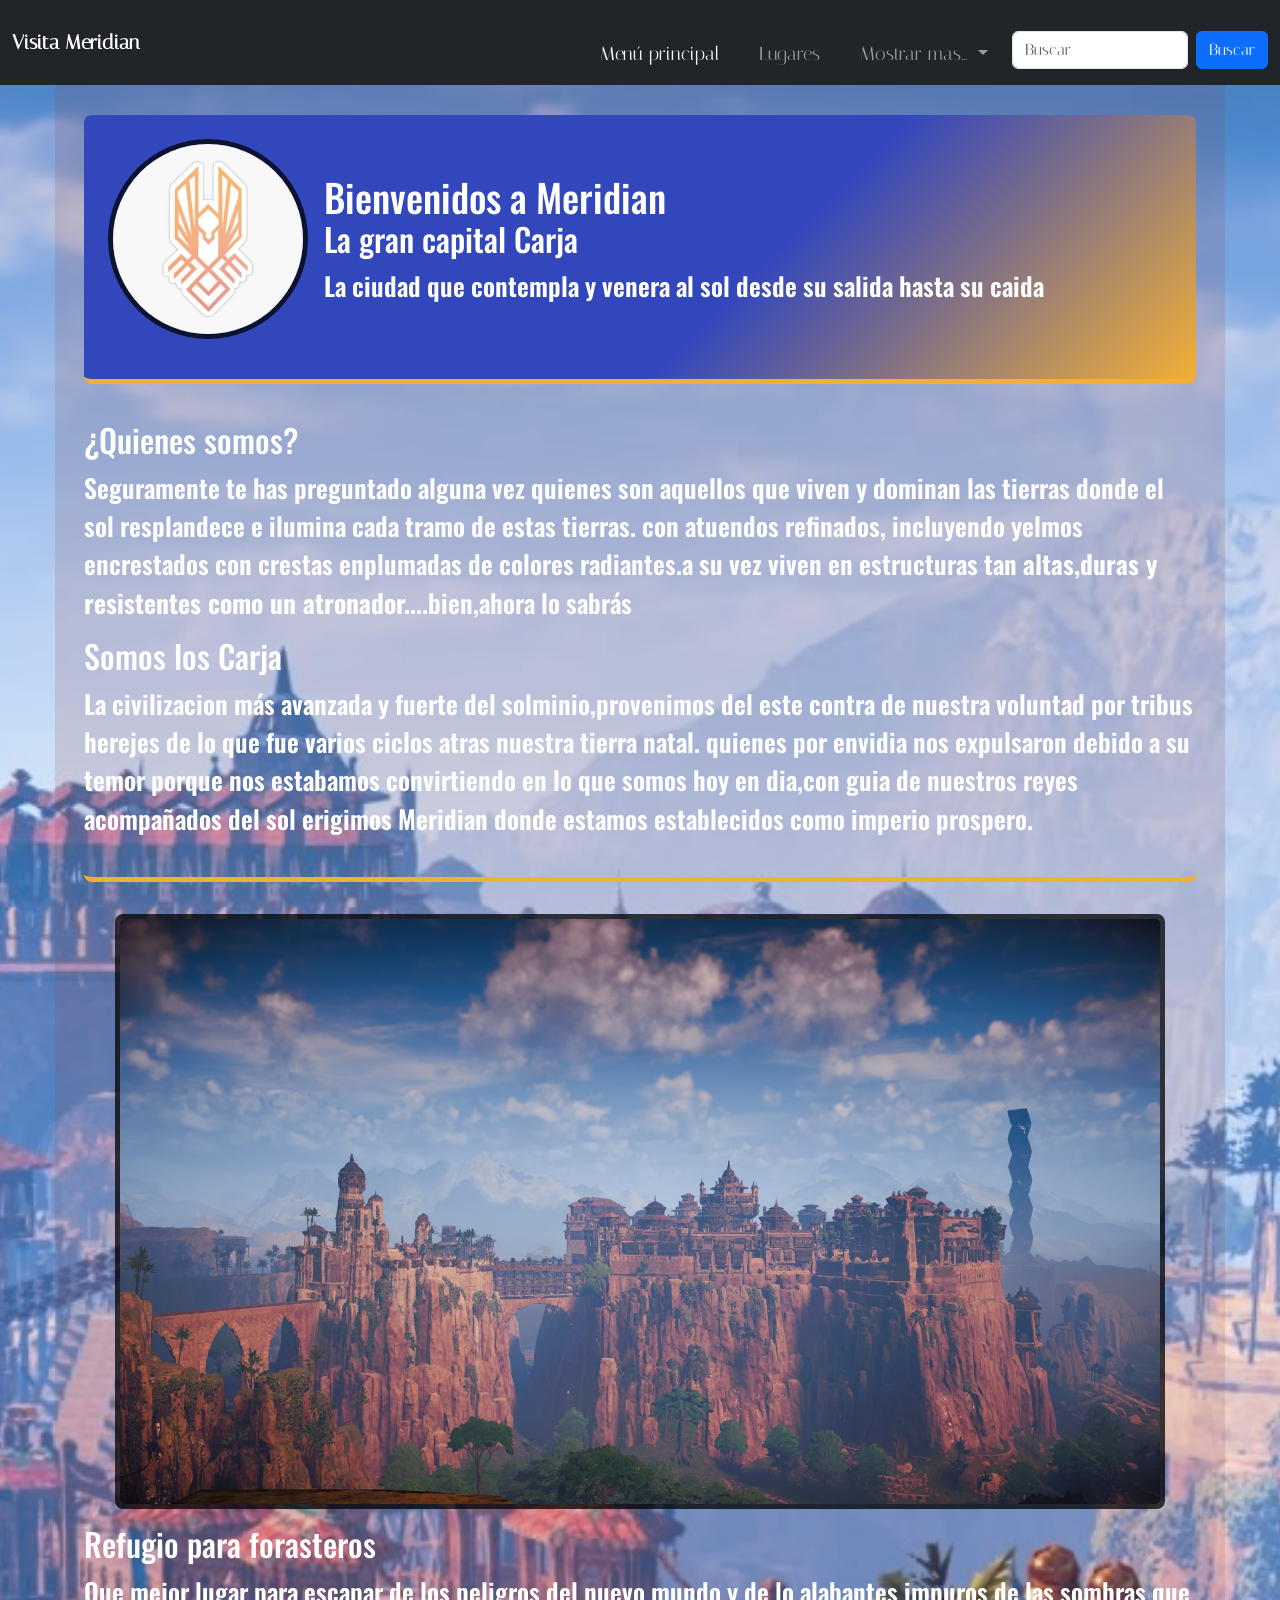
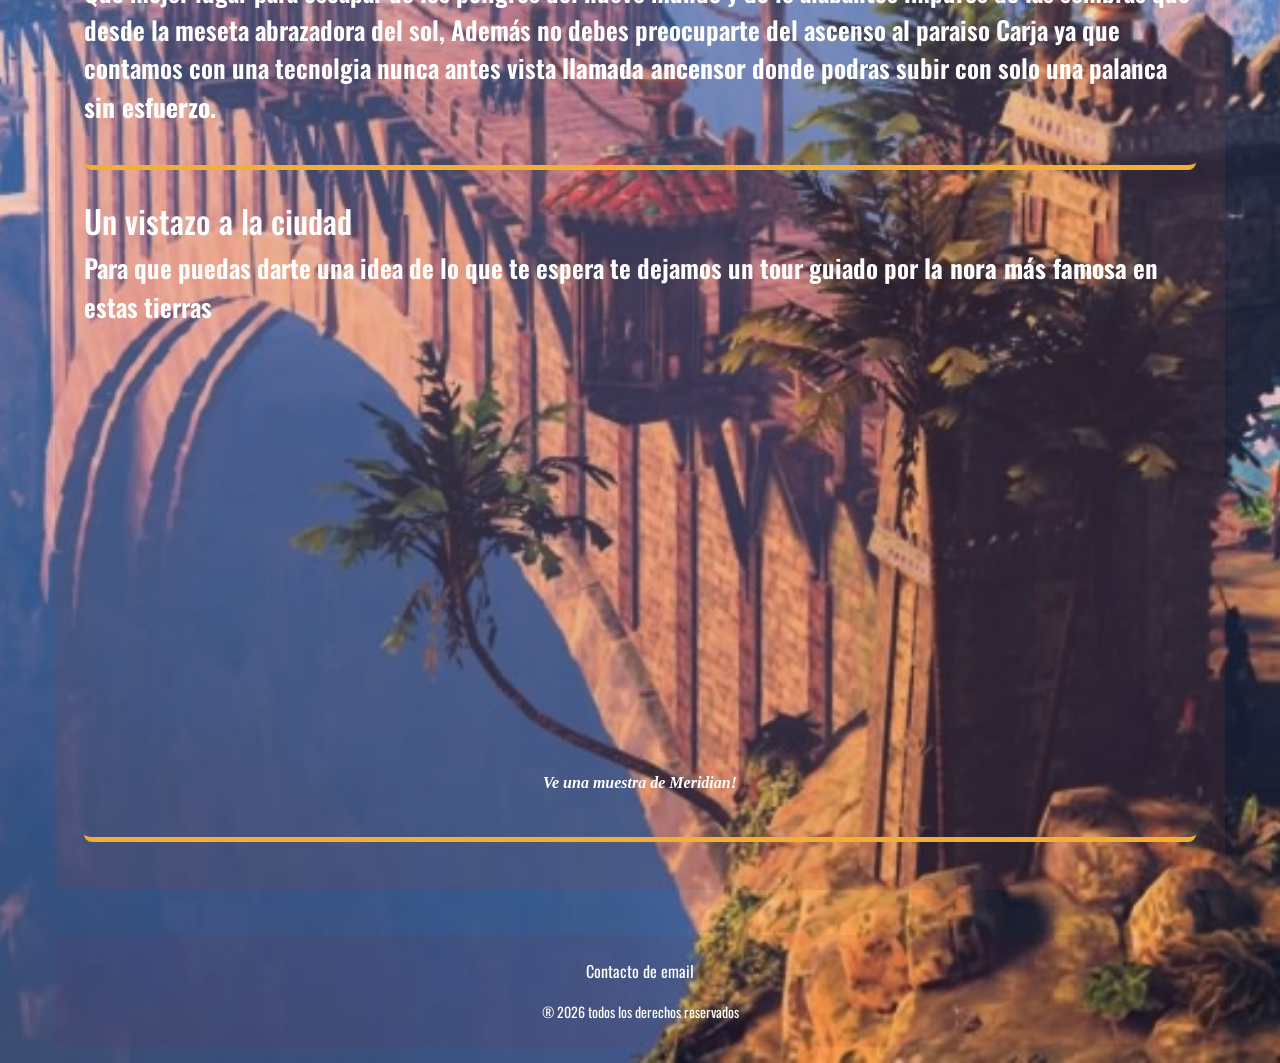
==== commit b219d775: "readme rehecho, cambios css y redes agregadas -Se Rehizo completamente el readme dado que no cumplía" ====
--- a/index.html
+++ b/index.html
@@ -85,12 +85,12 @@
         <h2>¿Quienes somos?</h2>
         <p>
             Seguramente te has preguntado alguna vez quienes son aquellos que viven y dominan las tierras donde el sol resplandece e ilumina cada tramo de estas tierras.
-            con atuendos refinados, incluyendo yelmos encrestados con crestas enplumadas de colores radiantes. A su vez viven en estructuras tan <b>altas, duras y resistentes como un atronador.</b>...bien, ahora lo sabrás
+            con atuendos refinados, incluyendo yelmos encrestados con crestas enplumadas de colores radiantes.a su vez viven en estructuras tan <b>altas,duras y resistentes como un atronador.</b>...bien,ahora lo sabrás
             <br />
         </p>
         <h2>Somos los Carja</h2>
             <p>La civilizacion más avanzada y fuerte del solminio,provenimos del este contra de nuestra voluntad por tribus herejes de lo que fue varios ciclos atras nuestra tierra natal.
-            quienes por envidia nos expulsaron debido a su temor porque nos estabamos convirtiendo en lo que somos hoy en dia, con guia de nuestros reyes acompañados del sol erigimos Meridian donde estamos establecidos como imperio prospero.</p>
+            quienes por envidia nos expulsaron debido a su temor porque nos estabamos convirtiendo en lo que somos hoy en dia,con guia de nuestros reyes acompañados del sol erigimos Meridian donde estamos establecidos como imperio prospero.</p>
         </section>
         <figure>
             <img class="imagen" src="images/meridian.jpg" alt="Panoramica de la ciudad"/>
@@ -124,12 +124,11 @@
             </figure>
         </section>
         
-        <a href="#" class="volver">Volver al inicio</a>
+        <a href="#" class="volver" id="botonVolver">Volver al inicio</a>
 
     </main>
     <footer>
         <address>
-            <p>Autor de pagina Dario Cela</p>
             <a href="mailto:dario_x_2009@hotmail.com">Contacto de email</a>
         </address>
         <small> ® 2026 todos los derechos reservados</small>
--- a/CSS/estilos.css
+++ b/CSS/estilos.css
@@ -1,7 +1,7 @@
 ﻿:root{
-    --color-primario: #121d9c11;
+    --color-primario: #000000be;
     --color-secundario:#3347bd;
-    --color-texto:#000000;
+    --color-texto:#fffbfb;
     --color-terciario:#d88148;
     --color-cuarto:#a7022011;
     --color-quinto:#ffffff;
@@ -32,7 +32,8 @@
     background-size:cover;
     background-position:center;
 }
-h1{
+h1{display:flex;
+    flex-wrap: wrap;
     font-size: 2.4rem;
     color:var(--color-quinto);
     font-family:var(--fuente-cuerpo);
@@ -95,18 +96,21 @@
     font-family:var(--fuente-principal);
 }
 
-nav a hover{
-    color:var(--color-cuarto);
+nav a:hover{
+    color:var(--color-terciario);
     text-decoration:none;
 }
-
+nav.redes{
+color: var(--color-texto);
+
+}
 
 
 
 
 
 a.volver{
-    display: flex;
+    display: none;
     position: fixed;/* "fixed"fija el elemento en la pagina*/
     top: 93%;left: 15.4%;/* posicion en altura dentro de la pagina*/
     font-family:var(--fuente-cuerpo);
@@ -119,7 +123,12 @@
     border: 3px solid var(--color-septimo);/* le da color al contorno*/
     z-index: 1000;/*se sobrepone a todo*/
 
-}
+
+
+   
+}
+
+
 /*Main y secciones*/
 main {
     margin-bottom: auto;
@@ -144,10 +153,11 @@
     border-radius: 10px;
     font-size: 1.2rem;
 }
-figure.personajes img{
+
+article.personajes img{
     display:grid;
-    width: 300px;
-    height: 300px;
+    width: 100%;
+    height: 40%;
     object-fit: cover;
     border-radius: 8px;
     border: none;
@@ -180,15 +190,22 @@
         color:var(--color-cuarto);      
 }section.hero{
        display: flex;
+       flex-wrap: wrap;
        flex-direction: row;
        align-items: center;
        gap: 1rem;       
        padding: 1.5rem;
-       background-color: var(--color-secundario);
        border-bottom:5px solid var(--color-septimo);
        border-radius: 8px;
        margin-block-start: 7.5%;
        margin-block-end:2.3rem;
+       background: linear-gradient(135deg,var(--color-secundario)60%, var(--color-septimo)100% );
+}
+section.redesPieDePagina {
+        margin-bottom:none;
+        border-bottom:none;
+
+
 }
 iframe{
     max-width: 100%;
@@ -254,7 +271,7 @@
     text-align:center;
     object-fit:cover;/*recorto pero mantengo las propociones*/
     border-radius:8px;/*redondeo las esquinas*/
-    border: 5px solid var(--color-texto);
+    border: 5px solid var(--color-primario);
 }
 figcaption{    
     color:var(--color-quinto);
@@ -336,11 +353,11 @@
     
 }
 #verMasBoton{
-background-color: var(--color-secundario);
-padding-inline: 3.5rem;
-font-family: var(--fuente-principal);
-font-size: 1.5rem;
-border-radius: 11%;
-border: 3px solid var(--color-septimo);/* le da color al contorno*/
+    background-color: var(--color-secundario);
+    padding-inline: 3.5rem;
+    font-family: var(--fuente-principal);
+    font-size: 1.5rem;
+    border-radius: 11%;
+    border: 3px solid var(--color-septimo);/* le da color al contorno*/
 
 }
